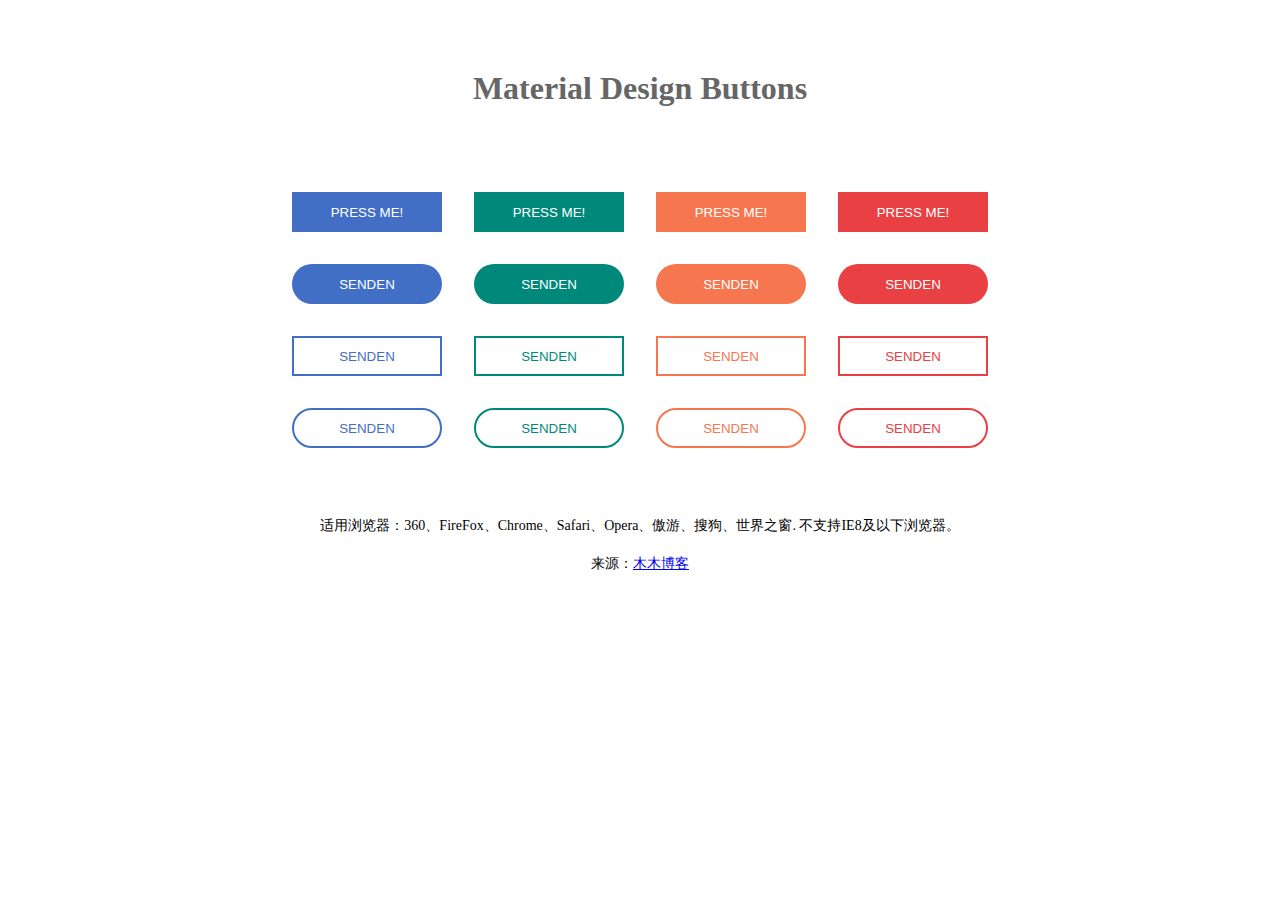
==== shuibo/index.html @ 2bc9d7dd "新文件：   3dflower.html" ====
<!DOCTYPE html>
<html>

<head>

  <meta charset="UTF-8">

  <title>HTML5实现点击水波扩散效果_木木博客imuum.com</title>

    <style>

* {
  box-sizing: border-box;
  outline: none;
}

body {
  font-family: 'Open Sans';
  font-size: 100%;
  font-weight: 300;
  line-height: 1.5em;
  text-align: center;
}

h1 {
  color: #666666;
  font-size: 2rem;
  line-height: 1.5em;
  margin: 2em 0 2em 0;
}

.box {
  margin: 1rem;
  width: 18.75rem;
}
.box img {
  width: 100%;
}

.btn {
  border: none;
  color: white;
  overflow: hidden;
  margin: 1rem;
  padding: 0;
  text-transform: uppercase;
  width: 150px;
  height: 40px;
}
.btn.color-1 {
  background-color: #426fc5;
}
.btn.color-2 {
  background-color: #00897b;
}
.btn.color-3 {
  background-color: #f6774f;
}
.btn.color-4 {
  background-color: #e94043;
}

.btn-border.color-1 {
  background-color: transparent;
  border: 2px solid #426fc5;
  color: #426fc5;
}
.btn-border.color-2 {
  background-color: transparent;
  border: 2px solid #00897b;
  color: #00897b;
}
.btn-border.color-3 {
  background-color: transparent;
  border: 2px solid #f6774f;
  color: #f6774f;
}
.btn-border.color-4 {
  background-color: transparent;
  border: 2px solid #e94043;
  color: #e94043;
}

.btn-round {
  border-radius: 10em;
}

.material-design {
  position: relative;
}
.material-design canvas {
  opacity: 0.25;
  position: absolute;
  top: 0;
  left: 0;
}

.container {
  align-content: center;
  align-items: flex-start;
  display: flex;
  flex-direction: row;
  flex-wrap: wrap;
  justify-content: center;
  margin: 0 auto;
  max-width: 46rem;
}

</style>

    <script src="js/prefixfree.min.js"></script>

</head>

<body>

  <h1>Material Design Buttons</h1>
<section class="container">
  <button class="btn color-1 material-design" data-color="#2f5398">Press me!</button>
  <button class="btn color-2 material-design" data-color="#004740">Press me!</button>
  <button class="btn color-3 material-design" data-color="#f34711">Press me!</button>
  <button class="btn color-4 material-design" data-color="#d2181c">Press me!</button>

  <button class="btn btn-round color-1 material-design" data-color="#ffffff">Senden</button>
  <button class="btn btn-round color-2 material-design" data-color="#ffffff">Senden</button>
  <button class="btn btn-round color-3 material-design" data-color="#ffffff">Senden</button>
  <button class="btn btn-round color-4 material-design" data-color="#ffffff">Senden</button>

  <button class="btn btn-border color-1 material-design" data-color="#2f5398">Senden</button>
  <button class="btn btn-border color-2 material-design" data-color="#004740">Senden</button>
  <button class="btn btn-border color-3 material-design" data-color="#f34711">Senden</button>
  <button class="btn btn-border color-4 material-design" data-color="#d2181c">Senden</button>

  <button class="btn btn-border btn-round color-1 material-design" data-color="#426FC5">Senden</button>
  <button class="btn btn-border btn-round color-2 material-design" data-color="#00897b">Senden</button>
  <button class="btn btn-border btn-round color-3 material-design" data-color="#f6774f">Senden</button>
  <button class="btn btn-border btn-round color-4 material-design" data-color="#e94043">Senden</button>

</section>

  <script src="js/index.js"></script>

<div style="text-align:center;margin:50px 0; font:normal 14px/24px 'MicroSoft YaHei';">
<p>适用浏览器：360、FireFox、Chrome、Safari、Opera、傲游、搜狗、世界之窗. 不支持IE8及以下浏览器。</p>
<p>来源：<a href="http://www.imuum.com/" target="_blank">木木博客</a></p>
</div>

</body>
</html>
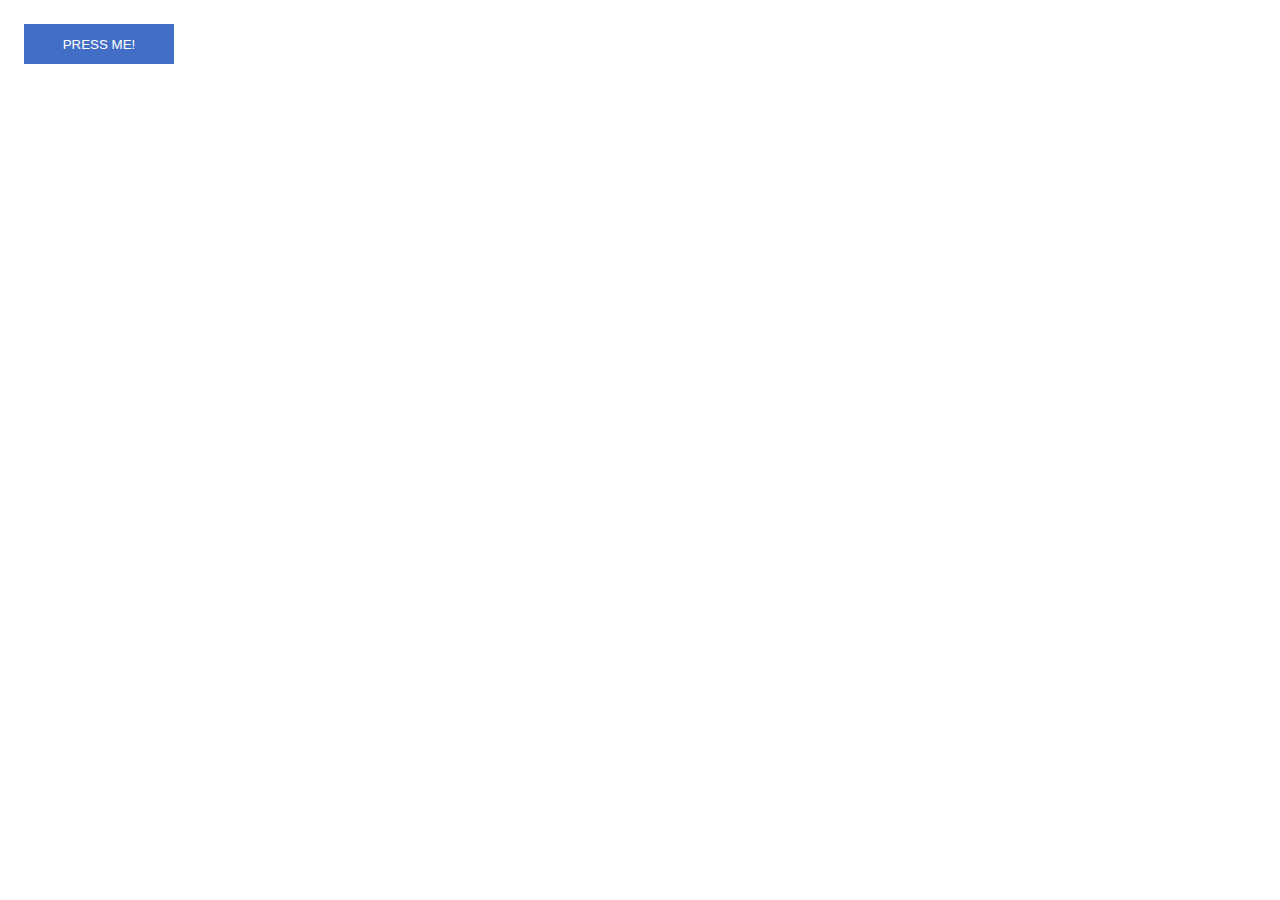
==== commit 17d5e4a4: "修改：     md-button/index.html" ====
--- a/shuibo/index.html
+++ b/shuibo/index.html
@@ -4,39 +4,7 @@
 <head>
 
   <meta charset="UTF-8">
-
-  <title>HTML5实现点击水波扩散效果_木木博客imuum.com</title>
-
     <style>
-
-* {
-  box-sizing: border-box;
-  outline: none;
-}
-
-body {
-  font-family: 'Open Sans';
-  font-size: 100%;
-  font-weight: 300;
-  line-height: 1.5em;
-  text-align: center;
-}
-
-h1 {
-  color: #666666;
-  font-size: 2rem;
-  line-height: 1.5em;
-  margin: 2em 0 2em 0;
-}
-
-.box {
-  margin: 1rem;
-  width: 18.75rem;
-}
-.box img {
-  width: 100%;
-}
-
 .btn {
   border: none;
   color: white;
@@ -46,45 +14,13 @@
   text-transform: uppercase;
   width: 150px;
   height: 40px;
-}
-.btn.color-1 {
   background-color: #426fc5;
 }
-.btn.color-2 {
-  background-color: #00897b;
-}
-.btn.color-3 {
-  background-color: #f6774f;
-}
-.btn.color-4 {
-  background-color: #e94043;
-}
-
 .btn-border.color-1 {
   background-color: transparent;
   border: 2px solid #426fc5;
   color: #426fc5;
 }
-.btn-border.color-2 {
-  background-color: transparent;
-  border: 2px solid #00897b;
-  color: #00897b;
-}
-.btn-border.color-3 {
-  background-color: transparent;
-  border: 2px solid #f6774f;
-  color: #f6774f;
-}
-.btn-border.color-4 {
-  background-color: transparent;
-  border: 2px solid #e94043;
-  color: #e94043;
-}
-
-.btn-round {
-  border-radius: 10em;
-}
-
 .material-design {
   position: relative;
 }
@@ -94,56 +30,10 @@
   top: 0;
   left: 0;
 }
-
-.container {
-  align-content: center;
-  align-items: flex-start;
-  display: flex;
-  flex-direction: row;
-  flex-wrap: wrap;
-  justify-content: center;
-  margin: 0 auto;
-  max-width: 46rem;
-}
-
 </style>
-
-    <script src="js/prefixfree.min.js"></script>
-
 </head>
-
 <body>
-
-  <h1>Material Design Buttons</h1>
-<section class="container">
   <button class="btn color-1 material-design" data-color="#2f5398">Press me!</button>
-  <button class="btn color-2 material-design" data-color="#004740">Press me!</button>
-  <button class="btn color-3 material-design" data-color="#f34711">Press me!</button>
-  <button class="btn color-4 material-design" data-color="#d2181c">Press me!</button>
-
-  <button class="btn btn-round color-1 material-design" data-color="#ffffff">Senden</button>
-  <button class="btn btn-round color-2 material-design" data-color="#ffffff">Senden</button>
-  <button class="btn btn-round color-3 material-design" data-color="#ffffff">Senden</button>
-  <button class="btn btn-round color-4 material-design" data-color="#ffffff">Senden</button>
-
-  <button class="btn btn-border color-1 material-design" data-color="#2f5398">Senden</button>
-  <button class="btn btn-border color-2 material-design" data-color="#004740">Senden</button>
-  <button class="btn btn-border color-3 material-design" data-color="#f34711">Senden</button>
-  <button class="btn btn-border color-4 material-design" data-color="#d2181c">Senden</button>
-
-  <button class="btn btn-border btn-round color-1 material-design" data-color="#426FC5">Senden</button>
-  <button class="btn btn-border btn-round color-2 material-design" data-color="#00897b">Senden</button>
-  <button class="btn btn-border btn-round color-3 material-design" data-color="#f6774f">Senden</button>
-  <button class="btn btn-border btn-round color-4 material-design" data-color="#e94043">Senden</button>
-
-</section>
-
   <script src="js/index.js"></script>
-
-<div style="text-align:center;margin:50px 0; font:normal 14px/24px 'MicroSoft YaHei';">
-<p>适用浏览器：360、FireFox、Chrome、Safari、Opera、傲游、搜狗、世界之窗. 不支持IE8及以下浏览器。</p>
-<p>来源：<a href="http://www.imuum.com/" target="_blank">木木博客</a></p>
-</div>
-
 </body>
 </html>